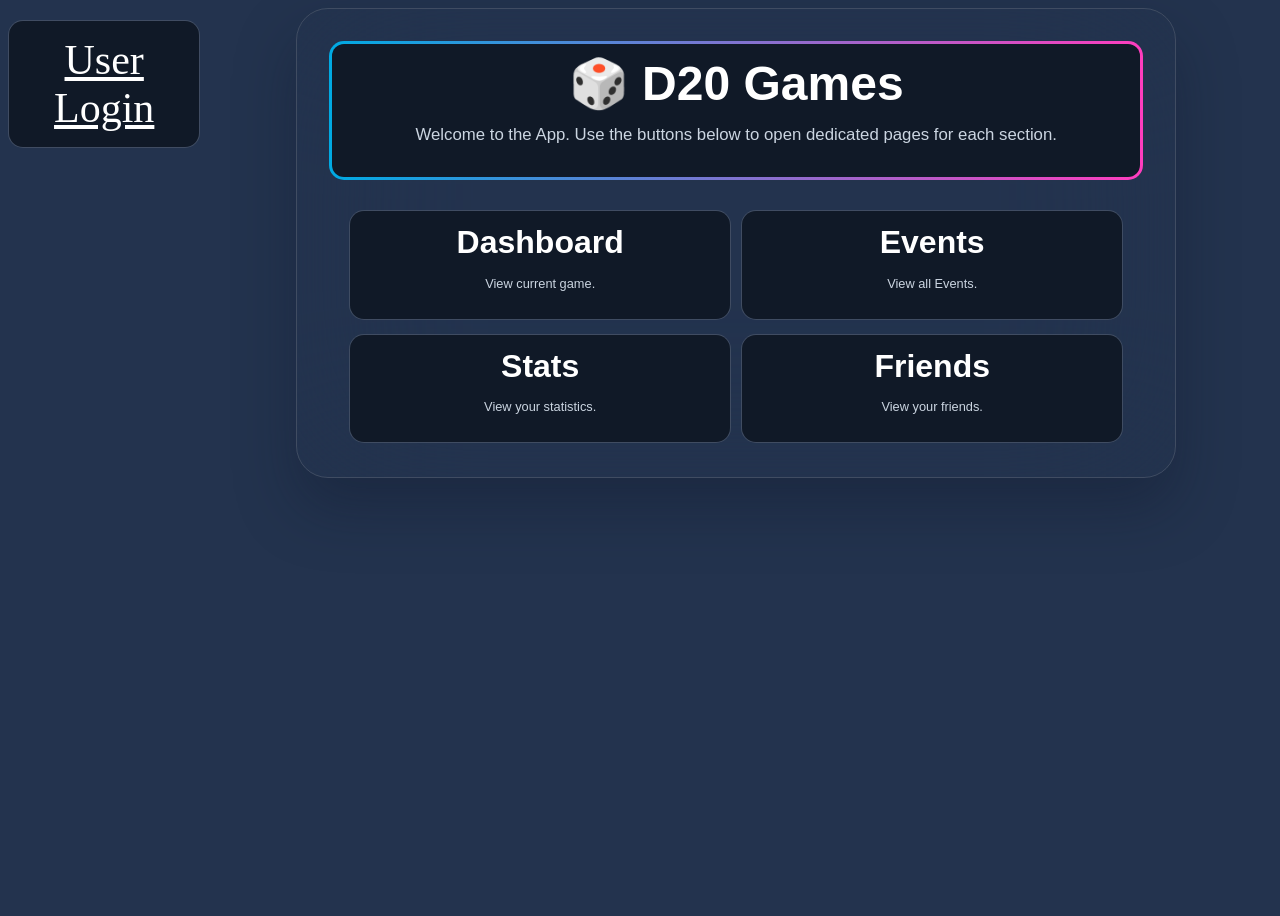
==== menu buttons.html @ 3656ebd6 "Add files via upload" ====
<!DOCTYPE html>
<html>
  <head>
      <!-- Tab Bar Visible Name -->
    <title>D20 Games</title>
      <!-- Emoji Text Enabler -->
    <meta charset="UTF-8"> <p hidden>/* Code for Emoji */</p>
      <!-- Link for .html to read Styles from .css -->
    <link rel="stylesheet" href="menu buttons.css">
      <!-- Mobile Viewport Settings -->
    <meta name="viewport" content="width=device-width, initial-scale=1.0, maximum-scale=1.0, user-scalable=0">
    <meta name="apple-mobile-web-app-capable" content="yes">
    <meta name="apple-mobile-web-app-status-bar-style" content="black-translucent">
    <link rel="apple-touch-icon" href="icon.png">


  </head>

  <body>

    <a href="/login.html" class="user-button">User Login
    
    </a>

    <!-- Floating Background (Everything is grouped by <div) -->
    <div style="
      width: 80%; 
      max-width: 814px; 
      margin: 0 auto;
      border-radius: 32px; 
      border: 1px solid rgba(180, 180, 180, 0.201); 
      background: transparent; 
      backdrop-filter: blur(80px);
      padding: 32px; 
      box-shadow: rgba(15, 23, 42, 0.35) 0px 30px 60px;">

      <!-- D20 Games Welcome Bar -->
      <button class="d20games-button"> 
        <h1 style="font-size: 3rem; margin: 0px; line-height: 1.05;">🎲 D20 Games</h1>
        <p style="margin-top: 16px; color: rgb(203, 213, 225); font-size: 1.05rem;">
          Welcome to the App. Use the buttons below to open dedicated pages for each section.</p>
      </button>

      <!-- Grid for Buttons (Grouped by <div) -->
      <div
        style="display: grid;
        gap: 10px;
        margin-top: 28px;
        margin-left:20px;
        margin-right:20px;
        grid-template-columns: repeat(auto-fit, minmax(300px, 1fr));">


      <!-- Dashboard Button -->
      <button class="dashboard-button">
        <h1 style="font-size: 2rem; margin: 0px; line-height: 1.05;">Dashboard</h1>
        <p style="margin-top: 16px; color: rgb(203, 213, 225); font-size: .8rem;">View current game.</p>
      </button>

      <!-- Events Button -->
      <button class="events-button">
        <h1 style="font-size: 2rem; margin: 0px; line-height: 1.05;">Events</h1>
        <p style="margin-top: 16px; color: rgb(203, 213, 225); font-size: .8rem;">View all Events.</p>  
      </button>


      <!-- Stats Button -->
      <button class="stats-button">
        <h1 style="font-size: 2rem; margin: 0px; line-height: 1.05;">Stats</h1>
        <p style="margin-top: 16px; color: rgb(203, 213, 225); font-size: .8rem;">View your statistics.</p>
      </button>

      <!-- Friends Button -->
      <button class="friends-button">
        <h1 style="font-size: 2rem; margin: 0px; line-height: 1.05;">Friends</h1>
        <p style="margin-top: 16px; color: rgb(203, 213, 225); font-size: .8rem;">View your friends.</p>
      </button>
      </div>
      </div>

  </body>
</html>
---- menu buttons.css ----
/* Full Background Color */
body { background-color: #050e1d; 
  display: flex;
  justify-content: center;
  align-items: flex-start;
  min-height: 100vh;
  background: rgb(35, 51, 78);
  background-size: cover;
  background-position: center;
}
/* User Login Button Page */
.user-button {
  display: block;
    width: 10%;
    margin-top: 12px;
    margin-bottom: 12px;
    border: 1px solid transparent;
    border-radius: 15px;
    background:
      linear-gradient(#101927, #101927) padding-box, /* Inner solid color */
      linear-gradient(to right, rgba(180, 180, 180, 0.2), rgba(180, 180, 180, 0.2)) border-box; /* Outer gradient */
    color: rgb(255, 255, 255);
    padding: 15px 32px;
    text-align: center;
    font-size: 42px;
    cursor: pointer;}

/* D20 Games Title Menu Button */
.d20games-button {
    display: block;
    width: 100%;
    border: 3px solid transparent;
    border-radius: 15px;
    background:
      linear-gradient(#101927, #101927) padding-box, /* Inner solid color */
      linear-gradient(to right, rgb(0, 170, 227), rgb(255, 61, 190)) border-box; /* Outer gradient */
    color: rgb(255, 255, 255);
    padding: 15px 32px;
    text-align: center;
    font-size: 42px;
    margin-bottom: 15px;
    cursor: default;
}

/* Events Page */
.events-button {
    width: 100%;
    margin-top: 2px;
    margin-bottom: 2px;
    border: 1px solid transparent;
    border-radius: 15px;
    background:
      linear-gradient(#101927, #101927) padding-box, /* Inner solid color */
      linear-gradient(to right, rgba(180, 180, 180, 0.2), rgba(180, 180, 180, 0.2)) border-box; /* Outer gradient */
    color: rgb(255, 255, 255);
    padding: 15px 32px;
    text-align: center;
    font-size: 42px;
    cursor: pointer;
}
/* Hover effect */
.events-button:hover {
  background:
    linear-gradient(#283850, #283850) padding-box, /* Inner solid color */
    linear-gradient(to right, rgb(0, 170, 227), rgb(255, 61, 190)) border-box; /* Outer gradient */
  cursor: pointer;
}

/* Dashboard Page */
.dashboard-button {
    width: 100%;
    margin-top: 2px;
    margin-bottom: 2px;
    border: 1px solid transparent;
    border-radius: 15px;
    background:
      linear-gradient(#101927, #101927) padding-box, /* Inner solid color */
      linear-gradient(to right, rgba(180, 180, 180, 0.2), rgba(180, 180, 180, 0.2)) border-box; /* Outer gradient */
    color: rgb(255, 255, 255);
    padding: 15px 32px;
    text-align: center;
    font-size: 42px;
    cursor: pointer;
}
/* Hover effect */
.dashboard-button:hover {
  background:
    linear-gradient(#283850, #283850) padding-box, /* Inner solid color */
    linear-gradient(to right, rgb(0, 170, 227), rgb(255, 61, 190)) border-box; /* Outer gradient */
  cursor: pointer;
}

/* Friends Page */
.friends-button {
    width: 100%;
    margin-top: 2px;
    margin-bottom: 2px;
    border: 1px solid transparent;
    border-radius: 15px;
    background:
      linear-gradient(#101927, #101927) padding-box, /* Inner solid color */
      linear-gradient(to right, rgba(180, 180, 180, 0.2), rgba(180, 180, 180, 0.2)) border-box; /* Outer gradient */
    color: rgb(255, 255, 255);
    padding: 15px 32px;
    text-align: center;
    font-size: 42px;
    cursor: pointer;
}
/* Hover effect */
.friends-button:hover {
  background:
    linear-gradient(#283850, #283850) padding-box, /* Inner solid color */
    linear-gradient(to right, rgb(0, 170, 227), rgb(255, 61, 190)) border-box; /* Outer gradient */
  cursor: pointer;
}

/* Stats Page */
.stats-button {
  width: 100%;
  margin-left: auto;
  margin-right: auto;
  margin-top: 2px;
  margin-bottom: 2px;
  border: 1px solid transparent;
  border-radius: 15px;
  background:
    linear-gradient(#101927, #101927) padding-box, /* Inner solid color */
    linear-gradient(to right, rgba(180, 180, 180, 0.2), rgba(180, 180, 180, 0.2)) border-box; /* Outer gradient */
  color: white;
  padding: 15px 32px;
  text-align: center;
  font-size: 42px;
  cursor: pointer;
}
/* Hover effect */
.stats-button:hover {
  background:
    linear-gradient(#283850, #283850) padding-box, /* Inner solid color */
    linear-gradient(to right, rgb(0, 170, 227), rgb(255, 61, 190)) border-box; /* Outer gradient */
  cursor: pointer;
}
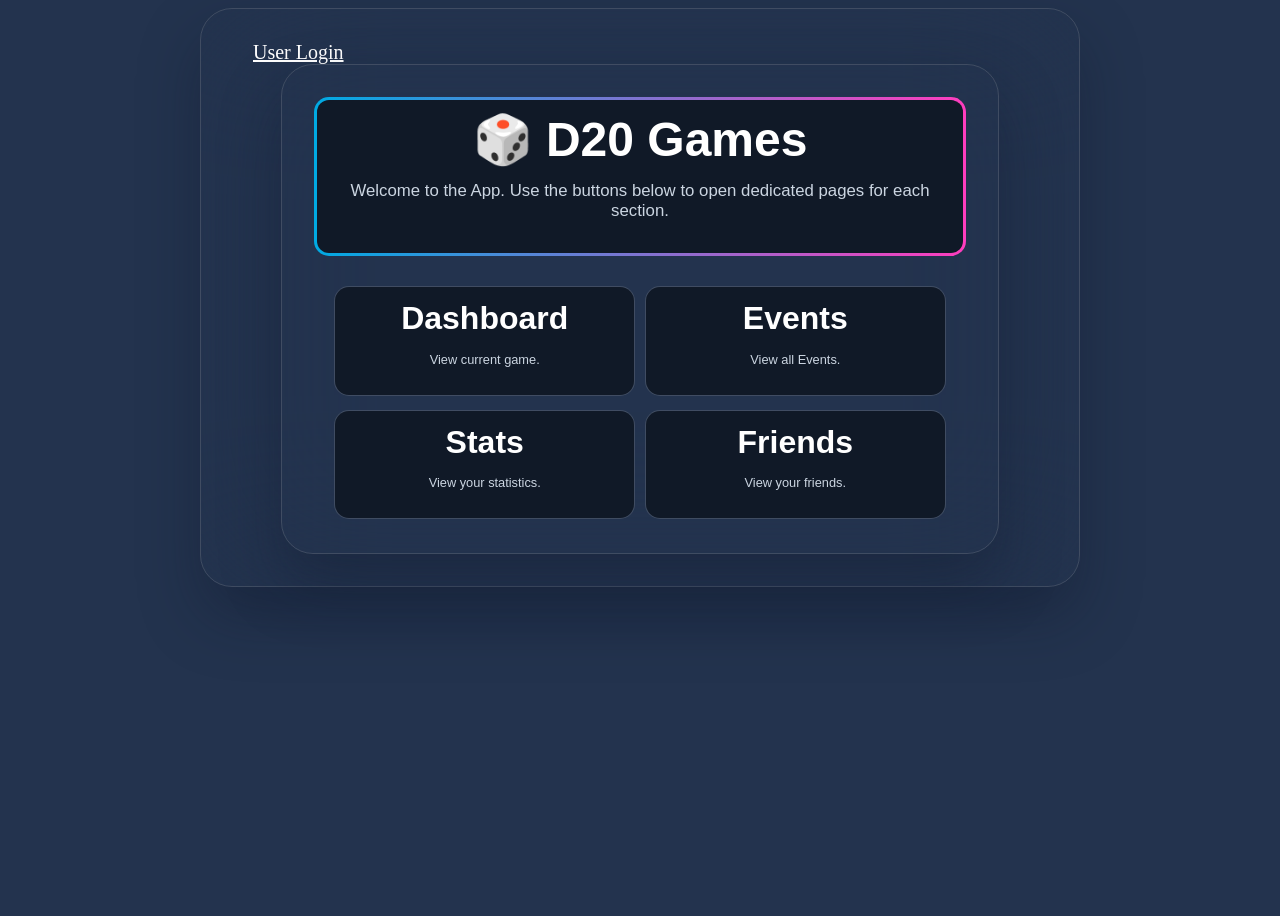
==== commit e5097e4d: "Add files via upload" ====
--- a/menu buttons.html
+++ b/menu buttons.html
@@ -18,9 +18,17 @@
 
   <body>
 
-    <a href="/login.html" class="user-button">User Login
-    
-    </a>
+        <div style="
+      width: 80%; 
+      max-width: 814px; 
+      border-radius: 32px; 
+      border: 1px solid rgba(180, 180, 180, 0.201); 
+      background: transparent; 
+      backdrop-filter: blur(80px);
+      padding: 32px; 
+      box-shadow: rgba(15, 23, 42, 0.35) 0px 30px 60px;">
+    <a href="login.html" class="user-button">User Login</a>
+
 
     <!-- Floating Background (Everything is grouped by <div) -->
     <div style="
@@ -77,7 +85,7 @@
       </button>
       </div>
       </div>
-
+</div>
   </body>
 </html>
 
--- a/menu buttons.css
+++ b/menu buttons.css
@@ -10,19 +10,14 @@
 }
 /* User Login Button Page */
 .user-button {
-  display: block;
-    width: 10%;
-    margin-top: 12px;
-    margin-bottom: 12px;
-    border: 1px solid transparent;
-    border-radius: 15px;
-    background:
-      linear-gradient(#101927, #101927) padding-box, /* Inner solid color */
-      linear-gradient(to right, rgba(180, 180, 180, 0.2), rgba(180, 180, 180, 0.2)) border-box; /* Outer gradient */
+  
+    margin-top: 2px;
+    margin-bottom: 10px;
+    margin-right: 30px;
     color: rgb(255, 255, 255);
-    padding: 15px 32px;
+    padding: 10px 20px;
     text-align: center;
-    font-size: 42px;
+    font-size: 20px;
     cursor: pointer;}
 
 /* D20 Games Title Menu Button */
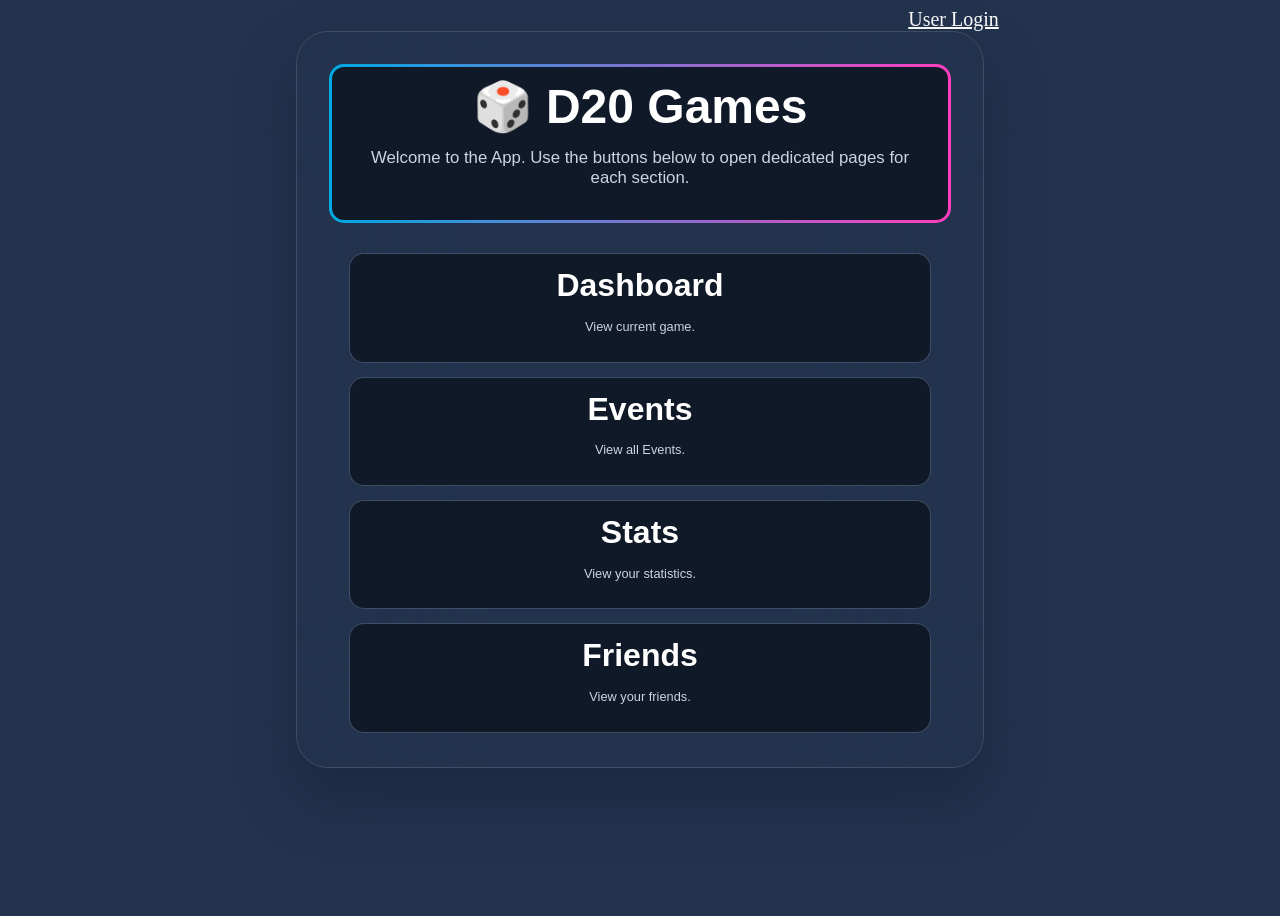
==== commit b98ac2cb: "Add files via upload" ====
--- a/menu buttons.html
+++ b/menu buttons.html
@@ -11,35 +11,33 @@
     <meta name="viewport" content="width=device-width, initial-scale=1.0, maximum-scale=1.0, user-scalable=0">
     <meta name="apple-mobile-web-app-capable" content="yes">
     <meta name="apple-mobile-web-app-status-bar-style" content="black-translucent">
-    <link rel="apple-touch-icon" href="icon.png">
+    <meta name="apple-mobile-web-app-title" content="Casey">
+    <link rel="apple-touch-icon" sizes="180x180"href="icon.png">
 
 
   </head>
 
   <body>
 
-        <div style="
-      width: 80%; 
-      max-width: 814px; 
-      border-radius: 32px; 
-      border: 1px solid rgba(180, 180, 180, 0.201); 
-      background: transparent; 
-      backdrop-filter: blur(80px);
-      padding: 32px; 
-      box-shadow: rgba(15, 23, 42, 0.35) 0px 30px 60px;">
-    <a href="login.html" class="user-button">User Login</a>
+    <div style="
+    text-align: right;
+      ">
 
+    <a href="login.html" button class="user-button">
+      User Login</a>
+      
+  
 
     <!-- Floating Background (Everything is grouped by <div) -->
     <div style="
-      width: 80%; 
-      max-width: 814px; 
+      width: 80%;
+      max-width: 814px;
       margin: 0 auto;
-      border-radius: 32px; 
-      border: 1px solid rgba(180, 180, 180, 0.201); 
-      background: transparent; 
+      border-radius: 32px;
+      border: 1px solid rgba(180, 180, 180, 0.201);
+      background: transparent;
       backdrop-filter: blur(80px);
-      padding: 32px; 
+      padding: 32px;
       box-shadow: rgba(15, 23, 42, 0.35) 0px 30px 60px;">
 
       <!-- D20 Games Welcome Bar -->
--- a/menu buttons.css
+++ b/menu buttons.css
@@ -10,14 +10,10 @@
 }
 /* User Login Button Page */
 .user-button {
-  
-    margin-top: 2px;
-    margin-bottom: 10px;
-    margin-right: 30px;
     color: rgb(255, 255, 255);
-    padding: 10px 20px;
-    text-align: center;
+    text-align: right;
     font-size: 20px;
+    padding-right: 30px;
     cursor: pointer;}
 
 /* D20 Games Title Menu Button */
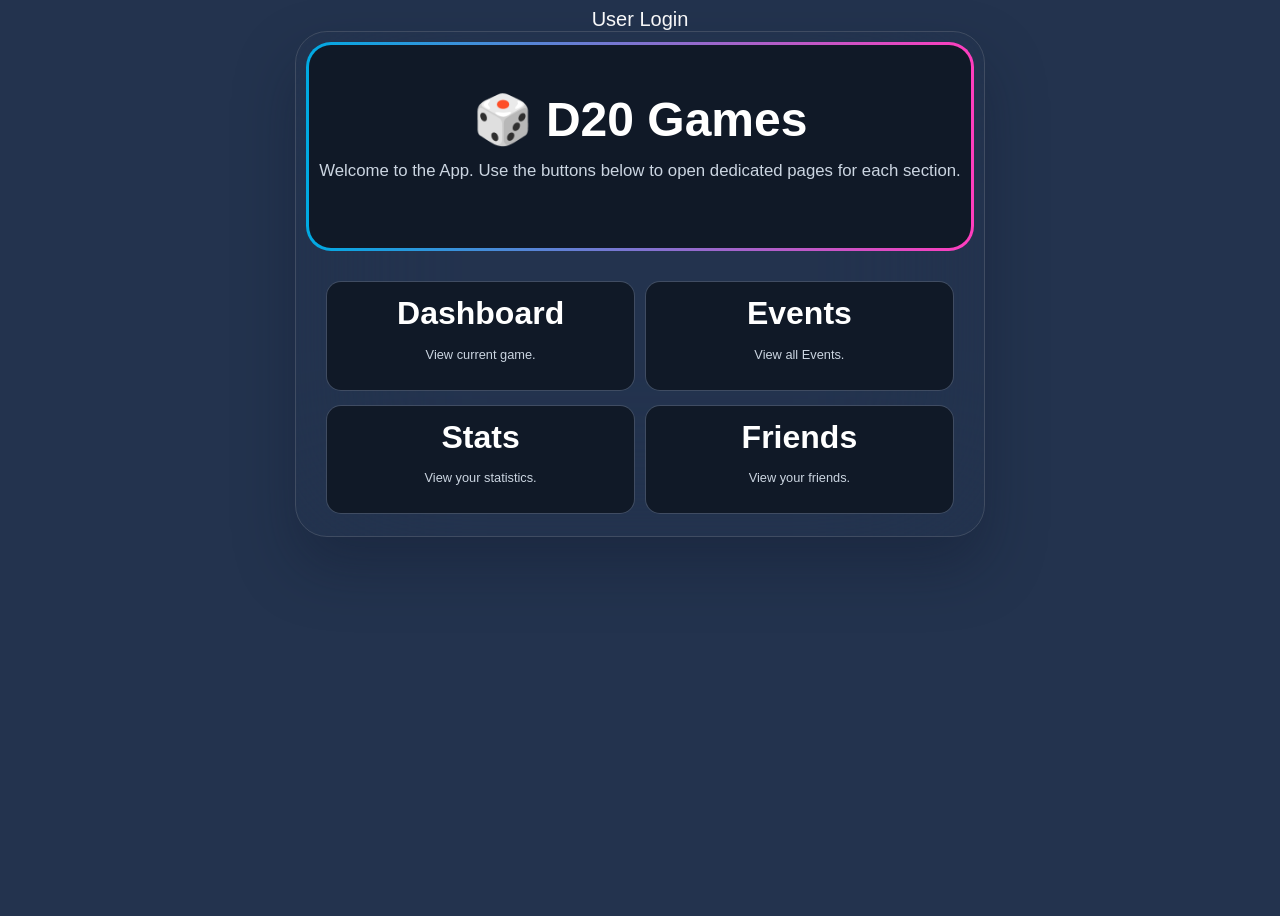
==== commit f9de5e76: "Add files via upload" ====
--- a/menu buttons.html
+++ b/menu buttons.html
@@ -20,7 +20,7 @@
   <body>
 
     <div style="
-    text-align: right;
+    text-align: center;
       ">
 
     <a href="login.html" button class="user-button">
@@ -30,14 +30,16 @@
 
     <!-- Floating Background (Everything is grouped by <div) -->
     <div style="
-      width: 80%;
       max-width: 814px;
       margin: 0 auto;
       border-radius: 32px;
       border: 1px solid rgba(180, 180, 180, 0.201);
       background: transparent;
       backdrop-filter: blur(80px);
-      padding: 32px;
+      padding-top: 10px;
+      padding-bottom: 20px;
+      padding-left: 10px;
+      padding-right: 10px;
       box-shadow: rgba(15, 23, 42, 0.35) 0px 30px 60px;">
 
       <!-- D20 Games Welcome Bar -->
--- a/menu buttons.css
+++ b/menu buttons.css
@@ -11,9 +11,8 @@
 /* User Login Button Page */
 .user-button {
     color: rgb(255, 255, 255);
-    text-align: right;
-    font-size: 20px;
-    padding-right: 30px;
+    font: 20px arial;
+    text-decoration: none;
     cursor: pointer;}
 
 /* D20 Games Title Menu Button */
@@ -21,12 +20,12 @@
     display: block;
     width: 100%;
     border: 3px solid transparent;
-    border-radius: 15px;
+    border-radius: 25px;
     background:
       linear-gradient(#101927, #101927) padding-box, /* Inner solid color */
       linear-gradient(to right, rgb(0, 170, 227), rgb(255, 61, 190)) border-box; /* Outer gradient */
     color: rgb(255, 255, 255);
-    padding: 15px 32px;
+    padding: 50px 10px;
     text-align: center;
     font-size: 42px;
     margin-bottom: 15px;
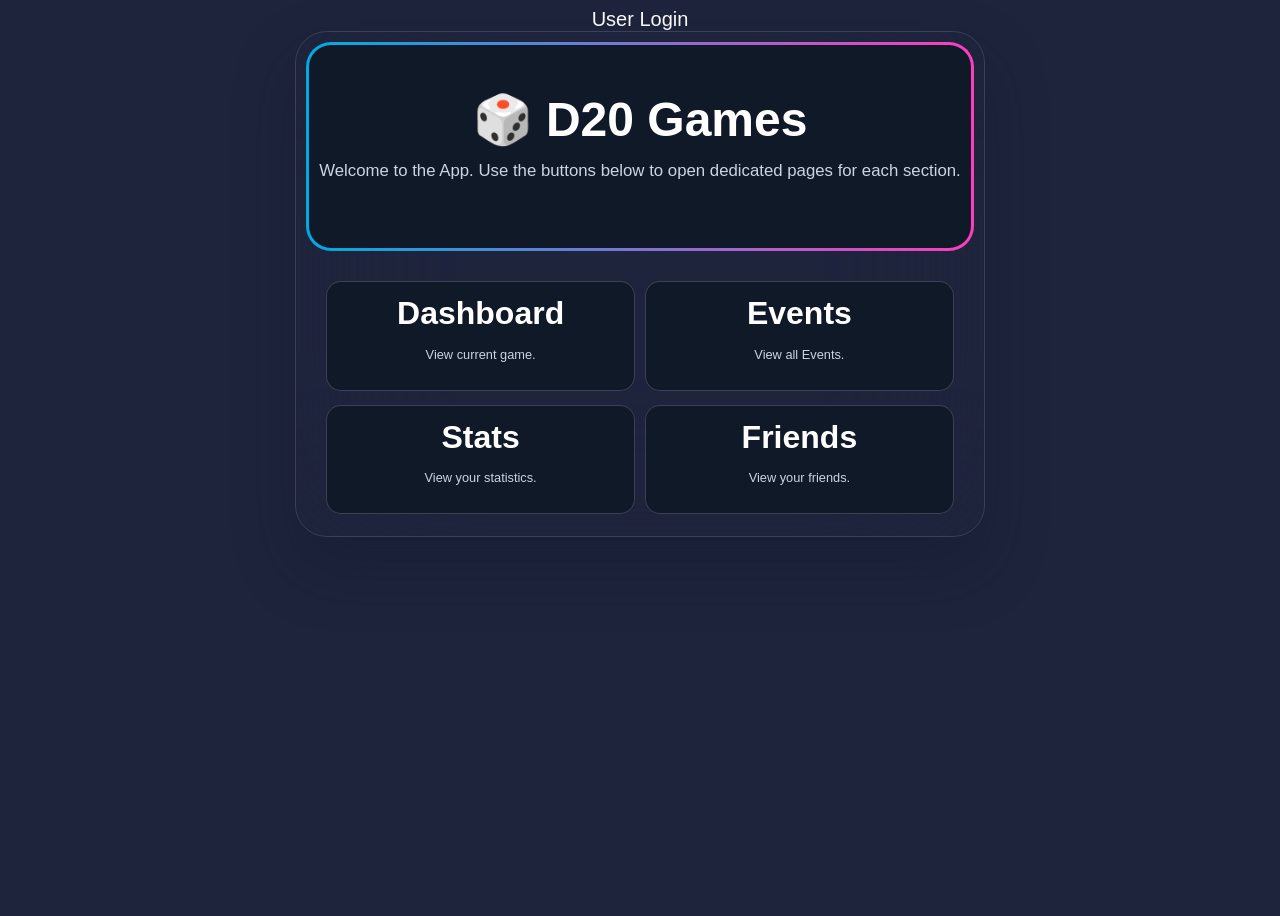
==== commit 9eb7f69a: "Fix formatting of apple-touch-icon link" ====
--- a/menu buttons.html
+++ b/menu buttons.html
@@ -12,7 +12,7 @@
     <meta name="apple-mobile-web-app-capable" content="yes">
     <meta name="apple-mobile-web-app-status-bar-style" content="black-translucent">
     <meta name="apple-mobile-web-app-title" content="Casey">
-    <link rel="apple-touch-icon" sizes="180x180"href="icon.png">
+    <link rel="apple-touch-icon" sizes="180x180" href="icon.png">
 
 
   </head>
--- a/menu buttons.css
+++ b/menu buttons.css
@@ -4,7 +4,7 @@
   justify-content: center;
   align-items: flex-start;
   min-height: 100vh;
-  background: rgb(35, 51, 78);
+  background: rgb(30, 36, 60);
   background-size: cover;
   background-position: center;
 }
